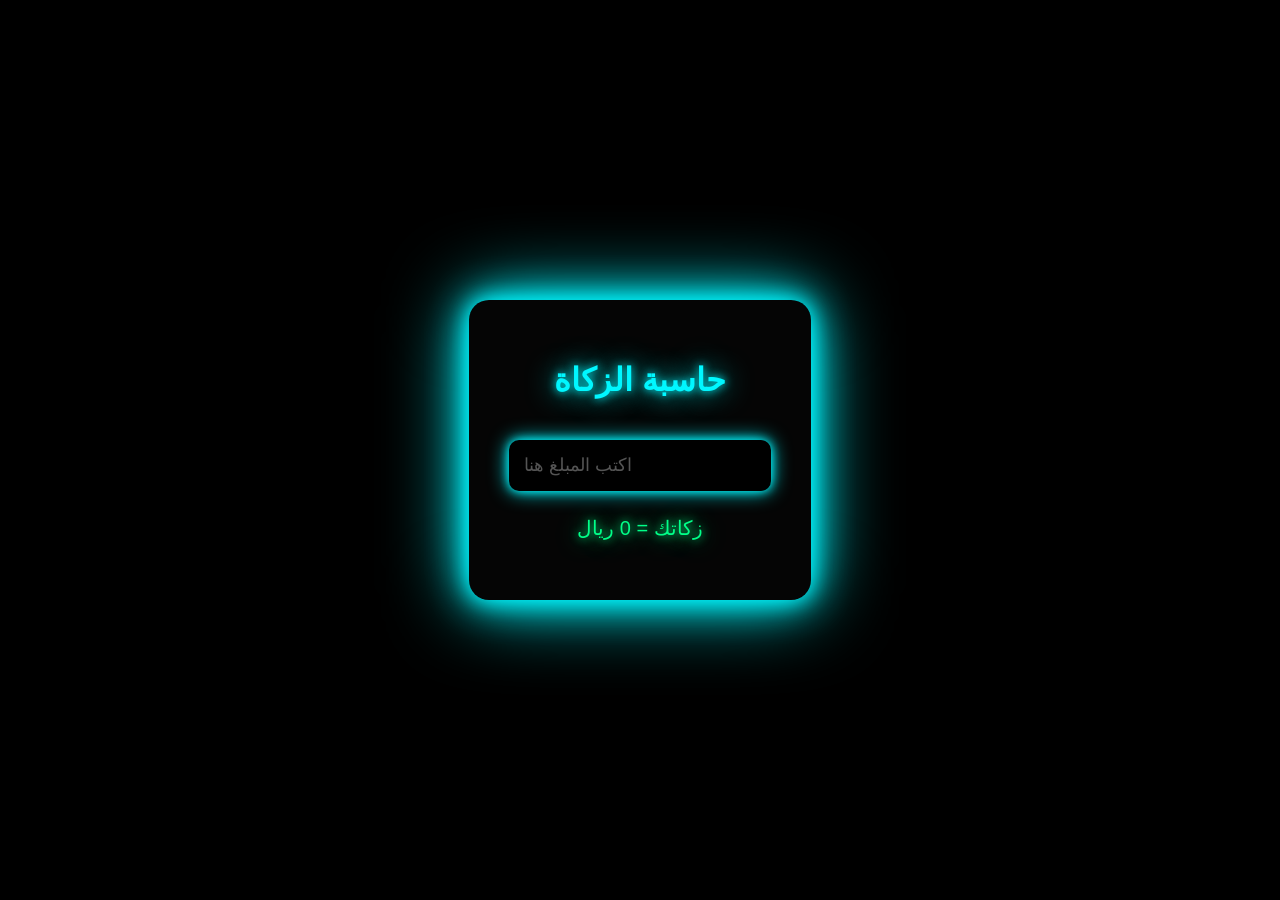
==== index.html @ 2db558aa "Update and rename test.html to index.html" ====
<!DOCTYPE html>
<html lang="ar">
<head>
  <meta charset="UTF-8">
  <title>حاسبة الزكاة</title>
  <link rel="stylesheet" href="style.css">
</head>
<body>

  <div class="box">
    <h1>حاسبة الزكاة</h1>

    <input 
      type="number" 
      id="money" 
      placeholder="اكتب المبلغ هنا"
      oninput="calcZakah()"
    >

    <p id="result">زكاتك = 0 ريال</p>
  </div>

  <script src="main.js"></script>
</body>
</html>
---- style.css ----
* {
  box-sizing: border-box;
  font-family: Arial, sans-serif;
}

body {
  margin: 0;
  height: 100vh;
  background: black;
  display: flex;
  justify-content: center;
  align-items: center;
}

.box {
  background: #050505;
  padding: 40px;
  border-radius: 20px;
  box-shadow:
    0 0 20px #00f7ff,
    0 0 40px #00f7ff,
    0 0 80px #00f7ff;
  text-align: center;
}

h1 {
  color: #00f7ff;
  text-shadow:
    0 0 10px #00f7ff,
    0 0 30px #00f7ff;
}

input {
  width: 100%;
  padding: 15px;
  margin-top: 20px;
  font-size: 18px;
  border-radius: 10px;
  border: none;
  outline: none;
  background: black;
  color: #00f7ff;
  box-shadow:
    0 0 10px #00f7ff,
    0 0 20px #00f7ff;
}

input::placeholder {
  color: #555;
}

p {
  margin-top: 25px;
  font-size: 20px;
  color: #00ff88;
  text-shadow:
    0 0 10px #00ff88,
    0 0 25px #00ff88;
}
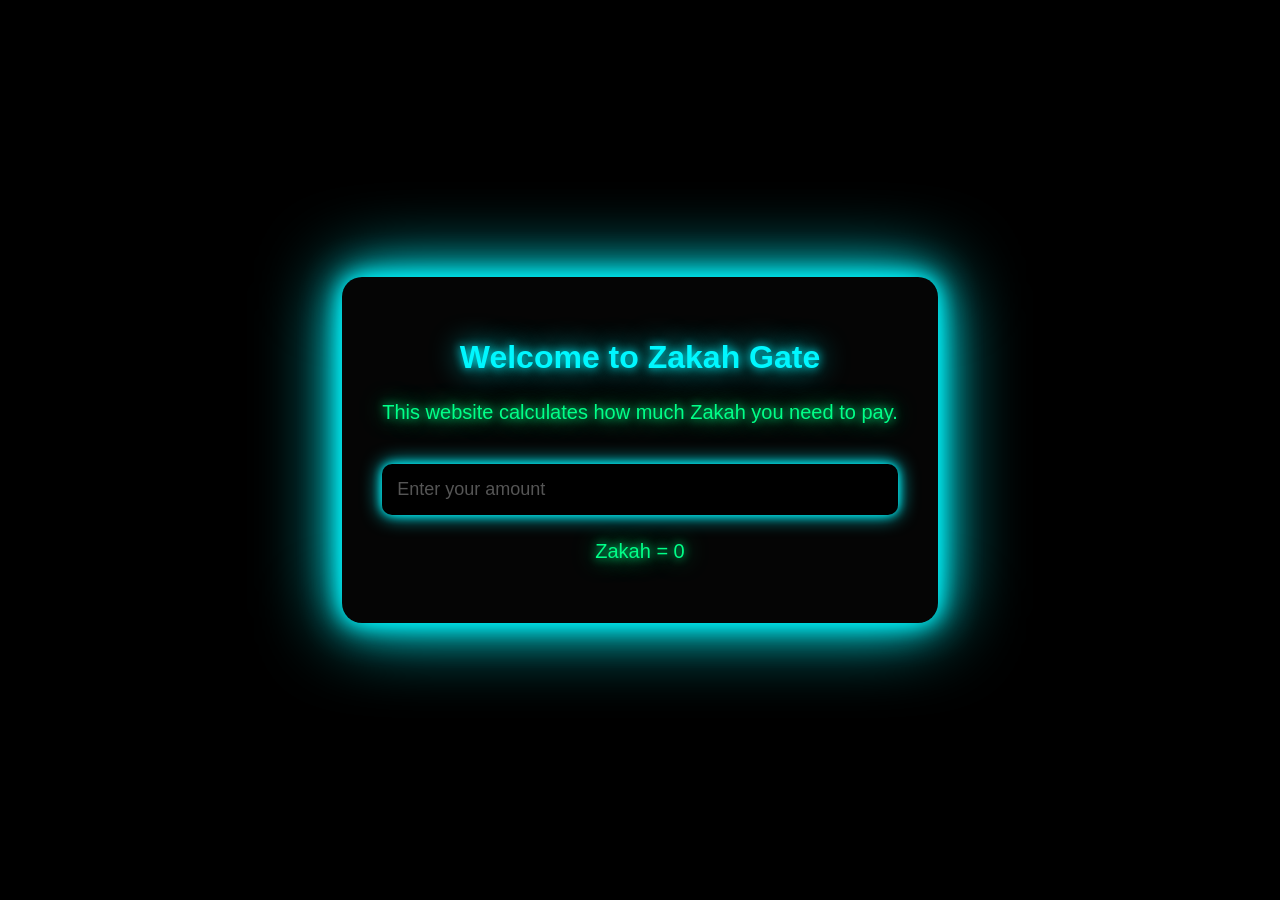
==== commit b0db82fb: "Add files via upload" ====
--- a/index.html
+++ b/index.html
@@ -1,23 +1,25 @@
 <!DOCTYPE html>
-<html lang="ar">
+<html lang="en">
 <head>
   <meta charset="UTF-8">
-  <title>حاسبة الزكاة</title>
+  <meta name="viewport" content="width=device-width, initial-scale=1.0">
+  <title>Zakah Gate</title>
+  <meta name="description" content="This website calculates how much Zakah you need to pay. Welcome to Zakah Gate.">
   <link rel="stylesheet" href="style.css">
 </head>
 <body>
-
   <div class="box">
-    <h1>حاسبة الزكاة</h1>
+    <h1>Welcome to Zakah Gate</h1>
+    <p>This website calculates how much Zakah you need to pay.</p>
 
     <input 
       type="number" 
       id="money" 
-      placeholder="اكتب المبلغ هنا"
+      placeholder="Enter your amount"
       oninput="calcZakah()"
     >
 
-    <p id="result">زكاتك = 0 ريال</p>
+    <p id="result">Zakah = 0</p>
   </div>
 
   <script src="main.js"></script>
